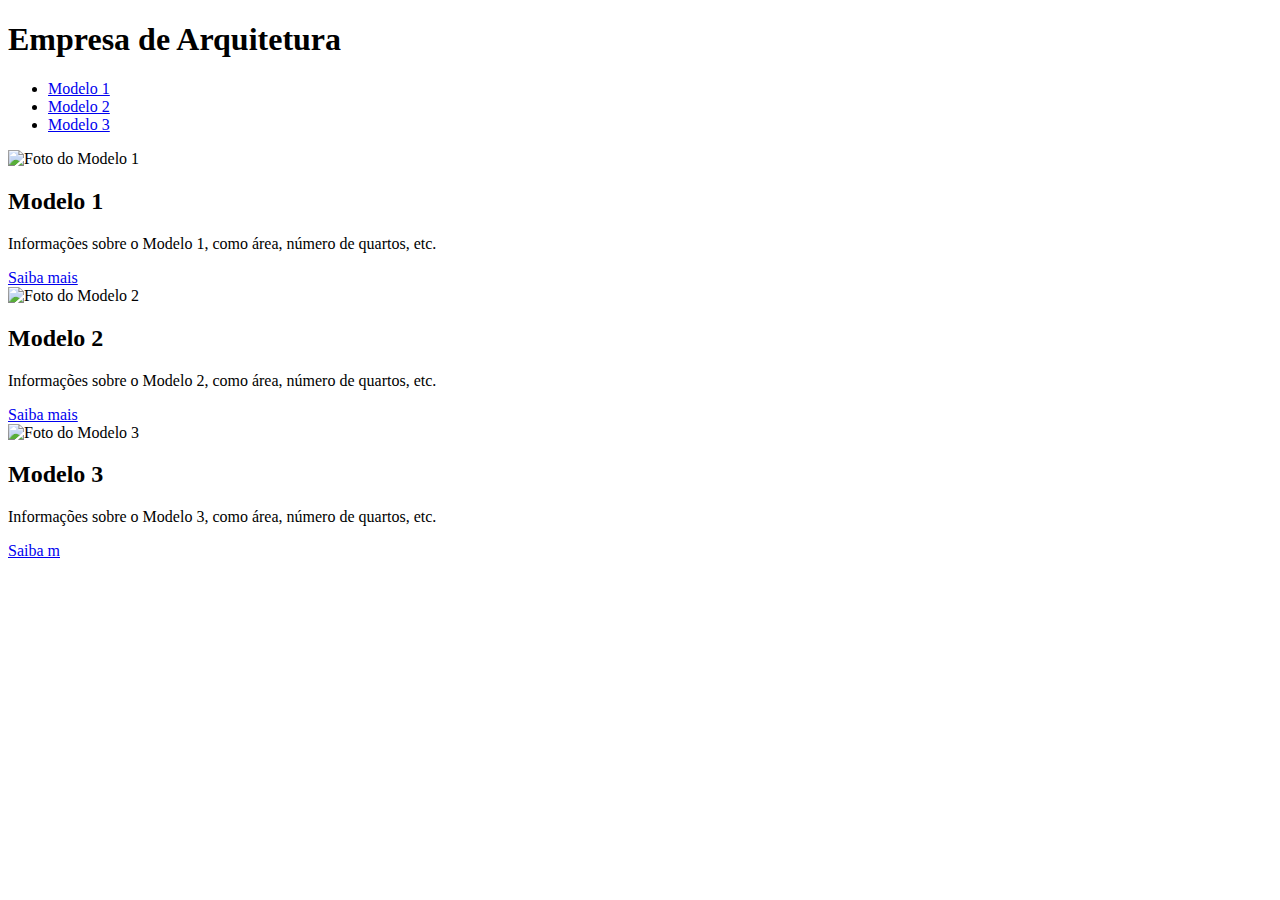
==== index.html @ 355006d9 "Create index.html" ====
<!DOCTYPE html>
<html>
  <head>
    <meta charset="UTF-8">
    <meta name="viewport" content="width=device-width, initial-scale=1.0">
    <title>Empresa de Arquitetura - Modelos de Residências</title>
    <link rel="stylesheet" type="text/css" href="style.css">
  </head>
  <body>
    <header>
      <div class="container">
        <h1 class="logo">Empresa de Arquitetura</h1>
        <nav>
          <ul>
            <li><a href="#modelo-1">Modelo 1</a></li>
            <li><a href="#modelo-2">Modelo 2</a></li>
            <li><a href="#modelo-3">Modelo 3</a></li>
          </ul>
        </nav>
      </div>
    </header>
    <main>
      <section id="modelo-1" class="modelo">
        <div class="container">
          <div class="foto-modelo">
            <img src="modelo-1.jpg" alt="Foto do Modelo 1">
          </div>
          <div class="info-modelo">
            <h2>Modelo 1</h2>
            <p>Informações sobre o Modelo 1, como área, número de quartos, etc.</p>
            <a href="#" class="botao">Saiba mais</a>
          </div>
        </div>
      </section>
      <section id="modelo-2" class="modelo">
        <div class="container">
          <div class="foto-modelo">
            <img src="modelo-2.jpg" alt="Foto do Modelo 2">
          </div>
          <div class="info-modelo">
            <h2>Modelo 2</h2>
            <p>Informações sobre o Modelo 2, como área, número de quartos, etc.</p>
            <a href="#" class="botao">Saiba mais</a>
          </div>
        </div>
      </section>
      <section id="modelo-3" class="modelo">
        <div class="container">
          <div class="foto-modelo">
            <img src="modelo-3.jpg" alt="Foto do Modelo 3">
          </div>
          <div class="info-modelo">
            <h2>Modelo 3</h2>
            <p>Informações sobre o Modelo 3, como área, número de quartos, etc.</p>
            <a href="#" class="botao">Saiba m
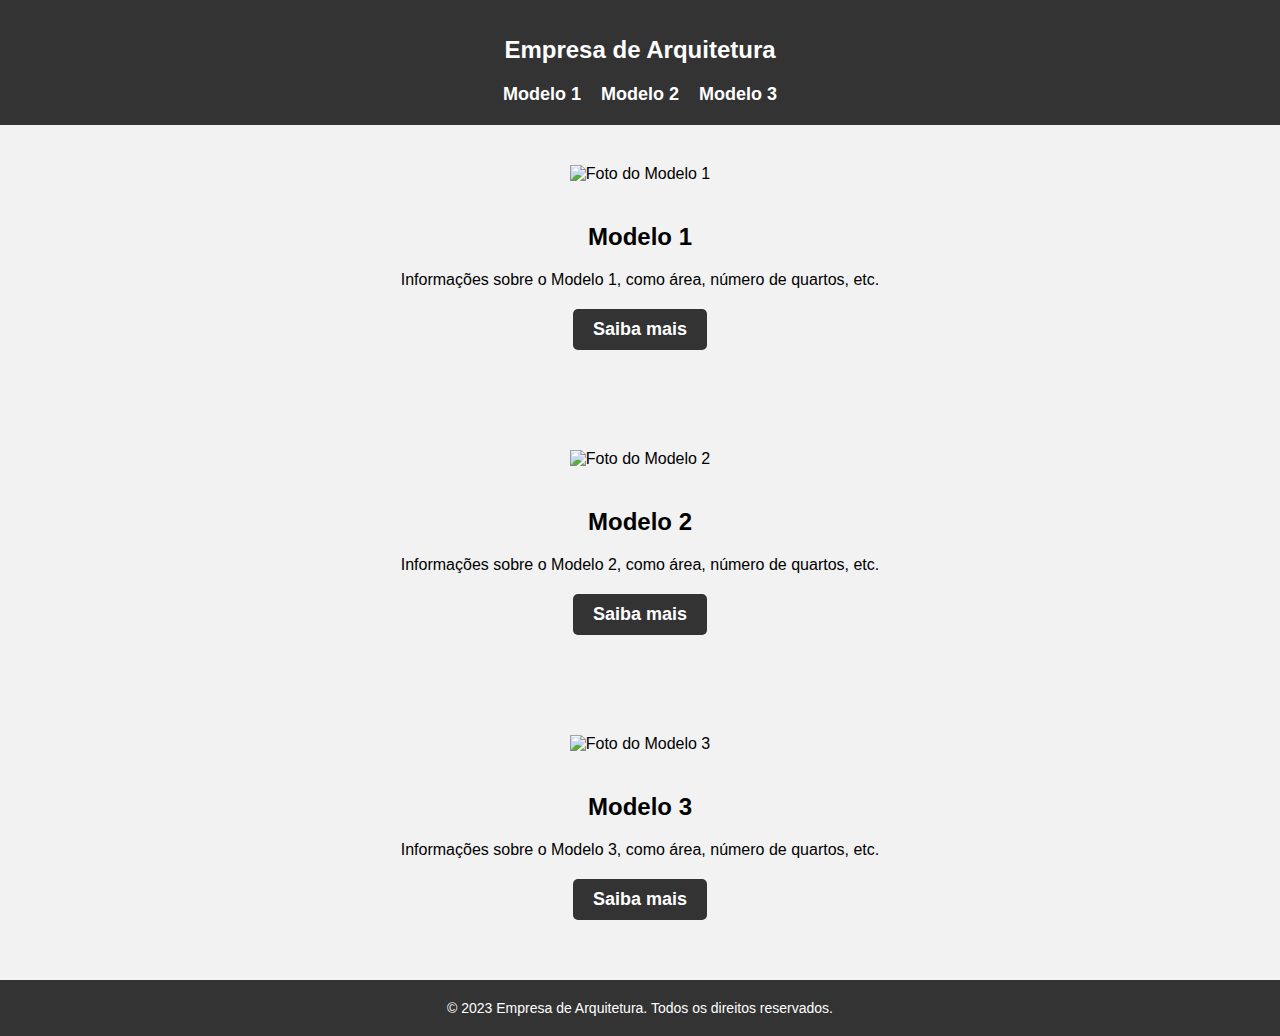
==== commit 9b0df26a: "Update index.html" ====
--- a/index.html
+++ b/index.html
@@ -52,4 +52,16 @@
           <div class="info-modelo">
             <h2>Modelo 3</h2>
             <p>Informações sobre o Modelo 3, como área, número de quartos, etc.</p>
-            <a href="#" class="botao">Saiba m
+            <a href="#" class="botao">Saiba mais</a>
+</div>
+</div>
+</section>
+</main>
+<footer>
+<div class="container">
+<p>© 2023 Empresa de Arquitetura. Todos os direitos reservados.</p>
+</div>
+</footer>
+
+  </body>
+</html>
--- a/style.css
+++ b/style.css
@@ -0,0 +1,94 @@
+body {
+  font-family: Arial, sans-serif;
+  margin: 0;
+  padding: 0;
+}
+
+header {
+  background-color: #333;
+  color: #fff;
+  padding: 20px 0;
+}
+
+.container {
+  max-width: 1200px;
+  margin: 0 auto;
+  padding: 0 20px;
+}
+
+.logo {
+  font-size: 24px;
+  font-weight: bold;
+  text-align: center;
+  margin-bottom: 20px;
+}
+
+nav ul {
+  display: flex;
+  justify-content: center;
+  margin: 0;
+  padding: 0;
+  list-style: none;
+}
+
+nav a {
+  color: #fff;
+  text-decoration: none;
+  margin: 0 10px;
+  font-size: 18px;
+  font-weight: bold;
+}
+
+.modelo {
+  background-color: #f2f2f2;
+  padding: 40px 0;
+}
+
+.foto-modelo {
+  text-align: center;
+}
+
+.foto-modelo img {
+  max-width: 100%;
+  height: auto;
+}
+
+.info-modelo {
+  text-align: center;
+  padding: 20px;
+}
+
+.info-modelo h2 {
+  font-size: 24px;
+  font-weight: bold;
+  margin-bottom: 20px;
+}
+
+.info-modelo p {
+  font-size: 16px;
+  margin-bottom: 20px;
+}
+
+.botao {
+  display: inline-block;
+  padding: 10px 20px;
+  background-color: #333;
+  color: #fff;
+  text-decoration: none;
+  font-size: 18px;
+  font-weight: bold;
+  border-radius: 5px;
+}
+
+footer {
+  background-color: #333;
+  color: #fff;
+  text-align: center;
+  padding: 20px 0;
+}
+
+footer p {
+  font-size: 14px;
+  margin: 0;
+  padding: 0;
+}
